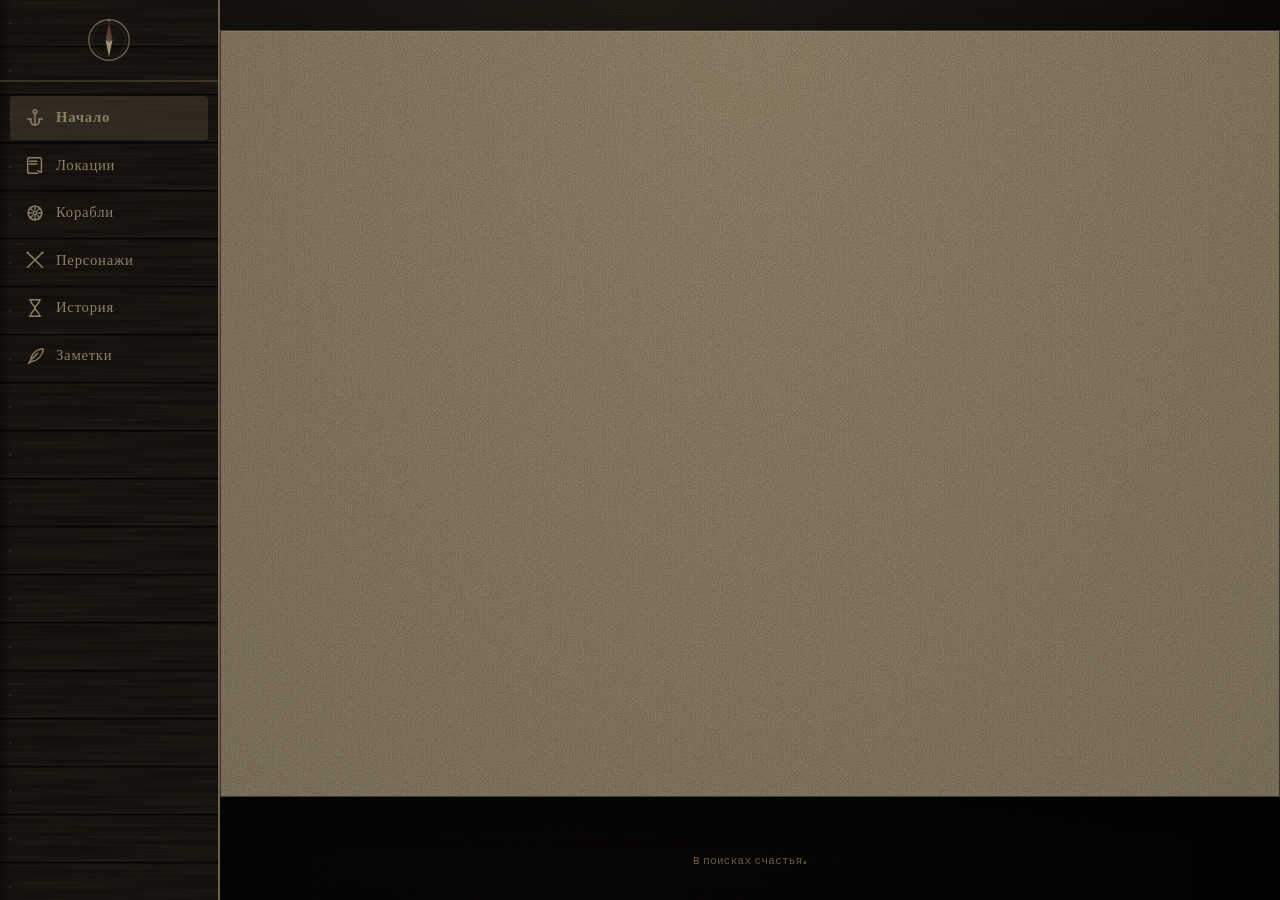
==== index.html @ c25a7b41 "Add files via upload" ====
<!DOCTYPE html>
<html lang="ru">
<head>
<meta charset="UTF-8">
<meta name="viewport" content="width=device-width, initial-scale=1.0">
<title>Кодекс Чёрного Прилива — вики сеттинга</title>
<meta name="description" content="Вики-сайт по пиратскому сеттингу: локации, корабли, персонажи, история мира и заметки.">
<link rel="preconnect" href="https://fonts.googleapis.com">
<link rel="preconnect" href="https://fonts.gstatic.com" crossorigin>
<link href="https://fonts.googleapis.com/css2?family=Pirata+One&family=Cinzel:wght@400;600;700&family=IM+Fell+English:ital@0;1&family=Special+Elite&display=swap" rel="stylesheet">
<link rel="stylesheet" href="style.css">
</head>
<body>

<div class="app-shell">
  <!-- ============ СПИНКА / НАВИГАЦИЯ (корешок судового журнала) ============ -->
  <nav class="spine" id="spine" aria-label="Основная навигация">
    <div class="spine-brand" aria-hidden="true">
      <svg viewBox="0 0 100 100" fill="none">
        <circle cx="50" cy="50" r="46" stroke="#6c624c" stroke-width="3"/>
        <circle cx="50" cy="50" r="38" stroke="#464a43" stroke-width="1" opacity=".7"/>
        <g class="compass-needle">
          <path d="M50 12 L58 50 L50 46 L42 50 Z" fill="#5c4038"/>
          <path d="M50 88 L58 50 L50 54 L42 50 Z" fill="#9c9078"/>
        </g>
        <circle cx="50" cy="50" r="4" fill="#6c624c"/>
        <text x="50" y="10" fill="#9c9078" font-size="9" text-anchor="middle" font-family="Georgia">N</text>
      </svg>
    </div>
    <ul class="spine-tabs" id="spine-tabs">
      <!-- заполняется через engine.js -->
    </ul>
  </nav>

  <div class="main-col">
    <main class="content" id="app" role="main">
      <!-- содержимое подставляется через engine.js -->
    </main>
    <footer class="site-foot">В поисках счастья.</footer>
  </div>
</div>

<!--
  ПОРЯДОК ПОДКЛЮЧЕНИЯ ВАЖЕН:
  сначала файлы с данными (data/*.js) — их можно редактировать свободно,
  затем engine.js — общий код сайта, его трогать не нужно.
-->
<script src="data/site-info.js"></script>
<script src="data/locations.js"></script>
<script src="data/ships.js"></script>
<script src="data/characters.js"></script>
<script src="data/history.js"></script>
<script src="data/notes.js"></script>
<script src="engine.js"></script>
</body>
</html>
---- style.css ----
/* =========================================================
   КОДЕКС ЧЁРНОГО ПРИЛИВА — стили
   Тема: судовой гроссбух / капитанский журнал.
   Этот файл менять не обязательно — он отвечает за внешний вид.
   ========================================================= */

:root{
  --ink:        #16120e;
  --ink-soft:   #362e26;
  --parchment:       #9c9078;
  --parchment-light: #aca07f;
  --parchment-dark:  #7a6f58;
  --leather:      #201a14;
  --leather-dark: #110d09;
  --leather-light:#342a20;
  --gold:      #6c624c;
  --gold-bright:#8b7e62;
  --verdigris:  #464a43;
  --wax-red:   #2a120c;
  --wax-green: #40443a;
  --wax-grey:  #423d34;
  --shadow: rgba(0,0,0,0.65);

  --font-display: 'Pirata One', serif;
  --font-head:    'Cinzel', serif;
  --font-body:    'IM Fell English', Georgia, serif;
  --font-stamp:   'Special Elite', 'Courier New', monospace;

  --spine-w-open: 220px;
}

*,*::before,*::after{ box-sizing: border-box; }
html{ scroll-behavior:smooth; }

body{
  margin:0;
  min-height:100vh;
  background:
    radial-gradient(ellipse at 50% -8%, rgba(0,0,0,0), rgba(0,0,0,.68) 78%),
    url("data:image/svg+xml;utf8,<svg xmlns='http://www.w3.org/2000/svg' width='140' height='140'><filter id='n'><feTurbulence type='fractalNoise' baseFrequency='0.85' numOctaves='2' stitchTiles='stitch'/><feColorMatrix type='saturate' values='0'/></filter><rect width='140' height='140' filter='url(%23n)'/></svg>"),
    repeating-linear-gradient(180deg, rgba(0,0,0,.09) 0px, rgba(0,0,0,.09) 1px, transparent 1px, transparent 3px),
    linear-gradient(160deg, #1c1712 0%, #130f0b 55%, #0b0806 100%);
  background-blend-mode: normal, overlay, normal, normal;
  background-attachment: fixed;
  color: var(--parchment-light);
  font-family: var(--font-body);
  font-size: 17px;
  line-height:1.6;
}

a{ color: var(--wax-red); text-decoration: none; }
a:hover{ text-decoration: underline; }
a:focus-visible, button:focus-visible, input:focus-visible, select:focus-visible{
  outline: 3px solid var(--gold-bright);
  outline-offset: 2px;
}

h1,h2,h3,h4{ font-family: var(--font-head); color: var(--ink); margin: 0 0 .5em; letter-spacing:.02em; }
h1{ font-size: 2.1rem; }
h2{ font-size: 1.5rem; }
h3{ font-size: 1.15rem; color: var(--ink-soft); }
p{ margin:0 0 1em; }

.eyebrow{
  font-family: var(--font-stamp);
  font-size:.72rem;
  letter-spacing:.14em;
  text-transform:uppercase;
  color: var(--wax-red);
  display:block;
  margin-bottom:.35em;
}

button{ font-family: var(--font-body); cursor:pointer; }

/* ---------- layout shell ---------- */
.app-shell{
  display:flex;
  min-height:100vh;
}

/* ---------- spine navigation (ledger spine with tabs) ---------- */
.spine{
  width: var(--spine-w-open);
  flex: 0 0 auto;
  background:
    radial-gradient(circle 1.7px at 10px 23px, rgba(255,255,255,.24), transparent 65%),
    radial-gradient(circle 1.7px at 195px 23px, rgba(0,0,0,.35), transparent 65%),
    url("data:image/svg+xml;utf8,<svg xmlns='http://www.w3.org/2000/svg' width='220' height='110'><filter id='wood'><feTurbulence type='fractalNoise' baseFrequency='0.008 0.35' numOctaves='5' seed='11' stitchTiles='stitch'/><feColorMatrix type='matrix' values='0 0 0 0 0.09  0 0 0 0 0.065  0 0 0 0 0.045  0 0 0 0.85 0'/></filter><rect width='220' height='110' filter='url(%23wood)'/></svg>"),
    linear-gradient(90deg, rgba(0,0,0,.35), transparent 12px),
    repeating-linear-gradient(180deg, var(--leather) 0px, var(--leather) 44px, rgba(255,255,255,.06) 44px, rgba(255,255,255,.06) 45px, var(--leather-dark) 45px, var(--leather-dark) 48px),
    var(--leather);
  background-size: 100% 48px, 100% 48px, 220px 110px, auto, auto, auto;
  background-blend-mode: normal, normal, multiply, normal, normal, normal;
  border-right: 2px solid var(--gold);
  position: sticky;
  top:0;
  height:100vh;
  overflow-y:auto;
  overflow-x:hidden;
  z-index: 40;
}

.spine-brand{
  display:flex;
  align-items:center;
  justify-content:center;
  padding: 18px 6px;
  border-bottom: 2px solid rgba(108,98,76,0.4);
}
.spine-brand svg{ width:44px; height:44px; flex:0 0 auto; }
.spine-brand .compass-needle{ transform-origin:50% 50%; animation: needle-drift 7s ease-in-out infinite; }
@media (prefers-reduced-motion: reduce){ .spine-brand .compass-needle{ animation:none; } }
@keyframes needle-drift{
  0%{ transform: rotate(-8deg); }
  14%{ transform: rotate(6deg); }
  29%{ transform: rotate(-11deg); }
  41%{ transform: rotate(3deg); }
  57%{ transform: rotate(-4deg); }
  68%{ transform: rotate(9deg); }
  83%{ transform: rotate(-6deg); }
  100%{ transform: rotate(-8deg); }
}

.spine-tabs{ list-style:none; margin:14px 10px; padding:0; }
.spine-tab{ position:relative; margin: 4px 0; }
.spine-tab a{
  display:flex;
  align-items:center;
  gap:10px;
  color: var(--parchment-light);
  font-family: var(--font-head);
  font-size:.92rem;
  letter-spacing:.05em;
  padding: 10px 14px;
  white-space:nowrap;
  border-radius: 3px;
  text-decoration:none;
  opacity:.78;
}
.spine-tab a .tab-icon{ display:flex; align-items:center; justify-content:center; width:22px; height:22px; flex:0 0 auto; }
.spine-tab a .tab-icon svg{ width:100%; height:100%; display:block; }
.spine-tab a .tab-label{ opacity:1; }
.spine-tab a:hover{ opacity:1; background: rgba(108,98,76,0.16); text-decoration:none; }
.spine-tab.active a{
  opacity:1;
  background: rgba(108,98,76,0.3);
  color: var(--gold-bright);
  font-weight:600;
}

.spine-foot{
  margin-top:auto;
  padding: 14px 0 20px 18px;
  font-family: var(--font-stamp);
  font-size:.65rem;
  color: rgba(234,217,179,0.55);
  white-space:nowrap;
}

.spine-toggle{
  display:none;
}

/* ---------- main content ---------- */
.main-col{
  flex:1 1 auto;
  min-width:0;
  display:flex;
  flex-direction:column;
}

.topbar{
  display:none;
}

.content{
  flex:1 1 auto;
  max-width: 1080px;
  width:100%;
  margin: 30px auto 50px;
  padding: 46px 46px 70px;
  background:
    radial-gradient(ellipse at 50% 0%, rgba(0,0,0,0), rgba(0,0,0,.10) 96%),
    url("data:image/svg+xml;utf8,<svg xmlns='http://www.w3.org/2000/svg' width='180' height='180'><filter id='p'><feTurbulence type='fractalNoise' baseFrequency='0.9' numOctaves='3' stitchTiles='stitch'/><feColorMatrix type='matrix' values='0 0 0 0 0.16  0 0 0 0 0.11  0 0 0 0 0.06  0 0 0 0.5 0'/></filter><rect width='180' height='180' filter='url(%23p)'/></svg>"),
    repeating-linear-gradient(90deg, rgba(0,0,0,.025) 0px, rgba(0,0,0,.025) 1px, transparent 1px, transparent 3px),
    var(--parchment);
  background-blend-mode: normal, multiply, normal, normal;
  color: var(--ink);
  border: 1px solid rgba(0,0,0,.5);
  box-shadow: 0 1px 0 rgba(255,255,255,.08) inset, 0 24px 60px rgba(0,0,0,.55);
  position:relative;
}

.view{ animation: view-in .28s ease both; }
@keyframes view-in{ from{ opacity:0; transform:translateY(8px);} to{opacity:1; transform:none;} }
@media (prefers-reduced-motion: reduce){ .view{ animation:none; } }

/* ---------- hero / log entry ---------- */
.log-hero{
  background:
    url("data:image/svg+xml;utf8,<svg xmlns='http://www.w3.org/2000/svg' width='180' height='180'><filter id='p2'><feTurbulence type='fractalNoise' baseFrequency='0.9' numOctaves='3' stitchTiles='stitch'/><feColorMatrix type='matrix' values='0 0 0 0 0.16  0 0 0 0 0.11  0 0 0 0 0.06  0 0 0 0.45 0'/></filter><rect width='180' height='180' filter='url(%23p2)'/></svg>"),
    var(--parchment-light);
  background-blend-mode: multiply, normal;
  border:1px solid var(--parchment-dark);
  box-shadow: 0 1px 0 rgba(255,255,255,.15) inset, 0 14px 30px var(--shadow);
  padding: 34px 38px;
  margin-bottom: 34px;
  position:relative;
}
.log-hero::after{
  content:'';
  position:absolute; top:0; right:0;
  width:0; height:0;
  border-style:solid;
  border-width: 0 34px 34px 0;
  border-color: transparent var(--parchment-dark) transparent transparent;
  opacity:.85;
}
.log-hero h1{
  font-family: var(--font-display);
  text-transform:uppercase;
  letter-spacing:.06em;
  font-size:2.25rem;
  border-bottom: 3px double var(--gold);
  padding-bottom:.32em;
  display:inline-block;
}
.log-hero .eyebrow{ margin-bottom:.5em; }
.log-hero .lede{ font-style:italic; font-size:1.12rem; max-width:62ch; color: var(--ink-soft); }

.btn{
  font-family: var(--font-head);
  font-size:.82rem;
  letter-spacing:.06em;
  text-transform:uppercase;
  padding:11px 20px;
  border:1px solid var(--ink);
  background: var(--gold);
  color: var(--leather-dark);
  box-shadow: 0 4px 10px rgba(0,0,0,.35);
  transition: filter .15s ease, box-shadow .15s ease, transform .1s ease;
}
.btn:hover{ filter:brightness(1.12); box-shadow: 0 6px 14px rgba(0,0,0,.45); text-decoration:none; }
.btn:active{ transform: translateY(1px); }
.btn-ghost{ background: transparent; color: var(--ink); border-color: var(--ink-soft); }

/* registry / stats table on home */
.registry{
  display:grid;
  grid-template-columns: repeat(auto-fit, minmax(150px,1fr));
  gap:1px;
  background: var(--ink);
  border:1px solid var(--ink);
  margin-bottom: 36px;
}
.registry .cell{
  background: var(--parchment-light);
  padding: 16px 14px;
  text-align:center;
}
.registry .cell .n{ font-family: var(--font-display); font-size:2rem; color: var(--wax-red); display:block; line-height:1; }
.registry .cell .l{ font-family: var(--font-stamp); font-size:.68rem; letter-spacing:.08em; text-transform:uppercase; color: var(--ink-soft); }

.section-intro{ max-width:70ch; color: var(--ink-soft); }

/* ---------- home: section directory tiles ---------- */
.section-tiles{
  display:grid;
  grid-template-columns: repeat(auto-fill, minmax(200px, 1fr));
  gap: 18px;
  margin: 18px 0 8px;
}
.section-tile{
  display:flex;
  flex-direction:column;
  gap:10px;
  background: var(--parchment-light);
  border:1px solid var(--parchment-dark);
  box-shadow: 0 1px 0 rgba(255,255,255,.15) inset, 0 8px 18px var(--shadow);
  padding: 20px 20px 18px;
  text-decoration:none;
  color: var(--ink);
  transition: transform .15s ease, box-shadow .15s ease;
}
.section-tile:hover{ transform: translateY(-3px); box-shadow: 0 1px 0 rgba(255,255,255,.15) inset, 0 14px 26px var(--shadow); text-decoration:none; }
.section-tile .tile-icon{ width:30px; height:30px; color: var(--wax-red); }
.section-tile .tile-icon svg{ width:100%; height:100%; display:block; }
.section-tile h3{ margin:0; }
.section-tile p{ margin:0; font-size:.88rem; color: var(--ink-soft); }

/* ---------- card grids ---------- */
.grid{
  display:grid;
  grid-template-columns: repeat(auto-fill, minmax(230px, 1fr));
  gap: 22px;
  margin-top: 22px;
}

.card{
  background: var(--parchment-light);
  border:1px solid var(--parchment-dark);
  box-shadow: 0 1px 0 rgba(255,255,255,.15) inset, 0 8px 18px var(--shadow);
  padding: 18px 18px 16px;
  display:flex;
  flex-direction:column;
  gap:8px;
  position:relative;
  text-decoration:none;
  color: var(--ink);
  transition: transform .15s ease, box-shadow .15s ease;
}
.card:hover{ transform: translateY(-3px); box-shadow: 0 1px 0 rgba(255,255,255,.15) inset, 0 14px 26px var(--shadow); text-decoration:none; }
.grid .card:nth-child(3n+1){ transform: rotate(-.6deg); }
.grid .card:nth-child(3n+2){ transform: rotate(.5deg); }
.grid .card:nth-child(3n){ transform: rotate(-.3deg); }
.grid .card:hover{ transform: translateY(-3px) rotate(0deg); }
.card::after{
  content:'';
  position:absolute; top:0; right:0;
  width:0; height:0;
  border-style:solid;
  border-width: 0 20px 20px 0;
  border-color: transparent var(--parchment-dark) transparent transparent;
  opacity:.85;
}
.card img.thumb{
  width:100%; aspect-ratio: 4/3; object-fit:cover;
  border:1px solid var(--parchment-dark);
  filter: sepia(.25) contrast(1.05) brightness(.96);
}
.card h3{ margin:0; font-size:1.05rem; }
.card .card-type{ font-family: var(--font-stamp); font-size:.68rem; letter-spacing:.06em; text-transform:uppercase; color: var(--wax-red); }
.card .card-desc{ font-size:.92rem; color: var(--ink-soft); margin:0; flex:1; }
.card .card-tags{ display:flex; flex-wrap:wrap; gap:6px; margin-top:4px; }

.chip{
  font-family: var(--font-stamp);
  font-size:.65rem;
  letter-spacing:.04em;
  padding: 3px 8px;
  border:1px solid var(--ink-soft);
  color: var(--ink-soft);
  background: rgba(214,189,139,0.4);
  white-space:nowrap;
}

/* wax seal status badge */
.seal{
  display:inline-flex; align-items:center; gap:6px;
  font-family: var(--font-stamp); font-size:.7rem; letter-spacing:.04em;
}
.seal .dot{
  width:12px; height:12px; border-radius:50%;
  box-shadow: inset 0 0 0 1px rgba(0,0,0,.25), 0 1px 2px var(--shadow);
}
.seal[data-status="alive"] .dot{ background: radial-gradient(circle at 35% 30%, #5c6455, var(--wax-green)); }
.seal[data-status="dead"] .dot{ background: radial-gradient(circle at 35% 30%, #6e4c43, var(--wax-red)); }
.seal[data-status="unknown"] .dot{ background: radial-gradient(circle at 35% 30%, #6a6355, var(--wax-grey)); }

/* ---------- character filters ---------- */
.char-filters{
  display:flex; flex-wrap:wrap; gap:10px;
  background: var(--parchment-dark);
  border:1px solid var(--ink-soft);
  padding: 14px;
  margin-top:18px;
}
.char-filters input[type="search"]{
  flex: 1 1 220px;
  font-family: var(--font-body);
  font-size:.95rem;
  padding:8px 10px;
  border:1px solid var(--ink-soft);
  background: var(--parchment-light);
  color: var(--ink);
}
.char-filters select{
  font-family: var(--font-stamp);
  font-size:.75rem;
  padding:7px 8px;
  border:1px solid var(--ink-soft);
  background: var(--parchment-light);
  color: var(--ink);
}
.char-filters .btn-ghost{ padding:7px 14px; font-size:.75rem; }
.filter-count{ font-family:var(--font-stamp); font-size:.75rem; color:var(--ink-soft); margin: 14px 0 0; }

.empty{
  font-family: var(--font-stamp);
  color: var(--ink-soft);
  border: 1px dashed var(--ink-soft);
  padding: 22px;
  text-align:center;
  margin-top:18px;
}

/* ---------- detail pages ---------- */
.back-link{ display:inline-block; margin-bottom:18px; font-family: var(--font-stamp); font-size:.8rem; }

.detail-head{
  display:grid;
  grid-template-columns: 220px 1fr;
  gap: 26px;
  margin-bottom: 26px;
}
.detail-head img.portrait{
  width:100%; aspect-ratio: 3/4; object-fit:cover;
  border:3px solid var(--parchment-light);
  outline: 1px solid var(--ink-soft);
  box-shadow: 0 1px 0 rgba(255,255,255,.15) inset, 0 16px 30px var(--shadow);
  filter: sepia(.18) contrast(1.04) brightness(.97);
}
.detail-facts{ display:flex; flex-direction:column; gap:10px; align-self:start; }
.detail-facts .facts-table{ width:100%; border-collapse:collapse; font-size:.92rem; }
.detail-facts .facts-table td{ padding:5px 0; border-bottom:1px dotted var(--parchment-dark); vertical-align:top; }
.detail-facts .facts-table td.k{ font-family: var(--font-stamp); font-size:.68rem; text-transform:uppercase; letter-spacing:.06em; color:var(--ink-soft); width:38%; }

.prose{ max-width: 72ch; }
.prose p{ margin:0 0 1em; }

.gallery{
  display:grid;
  grid-template-columns: repeat(auto-fill, minmax(150px,1fr));
  gap:14px;
  margin: 16px 0 8px;
}
.gallery figure{ margin:0; }
.gallery img{
  width:100%; aspect-ratio:1; object-fit:cover;
  border:1px solid var(--parchment-dark);
  box-shadow: 0 6px 14px rgba(0,0,0,.3);
  filter: sepia(.2) contrast(1.03) brightness(.97);
}
.gallery figcaption{
  font-family: var(--font-stamp); font-size:.65rem; color:var(--ink-soft);
  margin-top:4px; text-align:center;
}

.roster{ display:flex; flex-wrap:wrap; gap:12px; margin-top:14px; }
.roster-item{
  display:flex; align-items:center; gap:10px;
  background: var(--parchment-light);
  border:1px solid var(--parchment-dark);
  padding:8px 12px 8px 8px;
  text-decoration:none; color:var(--ink);
  box-shadow: 0 4px 10px rgba(0,0,0,.25);
}
.roster-item:hover{ text-decoration:none; background: var(--parchment); }
.roster-item img{ width:40px; height:40px; object-fit:cover; border:1px solid var(--parchment-dark); flex:0 0 auto; }
.roster-item .ri-name{ font-family: var(--font-head); font-size:.9rem; display:block; }
.roster-item .ri-role{ font-family: var(--font-stamp); font-size:.62rem; color:var(--ink-soft); }

/* ---------- timeline (history) ---------- */
.timeline{ position:relative; margin-top: 26px; padding-left: 26px; border-left: 3px double var(--gold); }
.timeline-entry{ position:relative; margin-bottom: 30px; }
.timeline-entry::before{
  content:''; position:absolute; left:-33px; top:4px;
  width:14px; height:14px; border-radius:50%;
  background: radial-gradient(circle at 35% 30%, #5e533c, #262012 70%, #735e34);
}
.timeline-entry .t-date{ font-family: var(--font-stamp); font-size:.72rem; letter-spacing:.06em; text-transform:uppercase; color:var(--wax-red); display:block; margin-bottom:4px; }
.timeline-entry h3{ margin-bottom:.3em; }

/* ---------- notes ---------- */
.note-filters{ display:flex; flex-wrap:wrap; gap:8px; margin: 16px 0 6px; }
.note-filters .chip-btn{
  font-family: var(--font-stamp); font-size:.68rem; letter-spacing:.04em;
  padding:5px 10px; border:1px solid var(--ink-soft); background:transparent; color:var(--ink-soft);
}
.note-filters .chip-btn.active{ background: var(--gold); color: var(--leather-dark); border-color: var(--ink); }
.note-card{
  background: var(--parchment-light);
  border:1px solid var(--parchment-dark);
  box-shadow: 0 6px 16px rgba(0,0,0,.25);
  padding: 16px 18px;
  margin-bottom: 16px;
}
.note-card h3{ margin-bottom:.25em; }
.note-card .card-tags{ margin-top:10px; }

footer.site-foot{
  text-align:center;
  font-family: var(--font-stamp);
  font-size:.68rem;
  letter-spacing:.03em;
  color: rgba(201,177,131,0.55);
  padding: 6px 20px 30px;
}

/* ---------- responsive ---------- */
@media (max-width: 780px){
  .app-shell{ flex-direction:column; }
  .spine{
    position:sticky; top:0; height:auto; width:100%;
    display:flex; align-items:center; gap:10px;
    padding: 0 12px;
    overflow-x:auto; overflow-y:hidden;
    border-right:none; border-bottom: 2px solid var(--gold);
  }
  .spine-brand{ padding:10px 4px; border-bottom:none; flex:0 0 auto; }
  .spine-brand svg{ width:34px; height:34px; }
  .spine-tabs{ display:flex; margin:0; gap:2px; flex:1 1 auto; overflow-x:auto; }
  .spine-tab{ margin:0; }
  .spine-tab a{ padding:12px 10px; }
  .spine-tab.active a{ background: rgba(108,98,76,0.3); }
  .spine-foot{ display:none; }
  .content{ padding: 26px 18px 60px; }
  .detail-head{ grid-template-columns: 1fr; }
  .detail-head img.portrait{ max-width: 220px; }
}
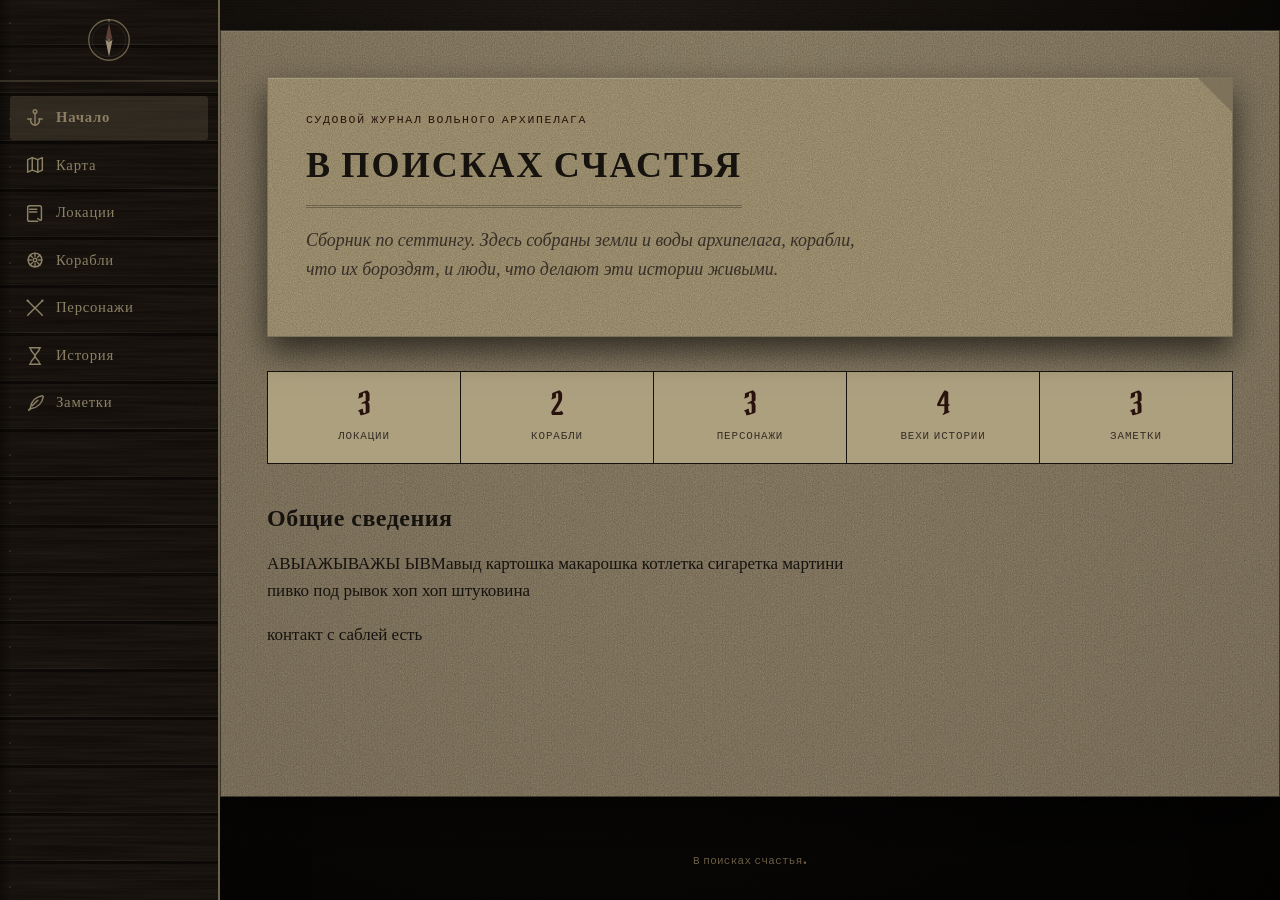
==== commit 95421064: "Update index.html" ====
--- a/index.html
+++ b/index.html
@@ -3,8 +3,8 @@
 <head>
 <meta charset="UTF-8">
 <meta name="viewport" content="width=device-width, initial-scale=1.0">
-<title>Кодекс Чёрного Прилива — вики сеттинга</title>
-<meta name="description" content="Вики-сайт по пиратскому сеттингу: локации, корабли, персонажи, история мира и заметки.">
+<title>В поисках счастья</title>
+<meta name="description" content="Сайт-сеттинг.">
 <link rel="preconnect" href="https://fonts.googleapis.com">
 <link rel="preconnect" href="https://fonts.gstatic.com" crossorigin>
 <link href="https://fonts.googleapis.com/css2?family=Pirata+One&family=Cinzel:wght@400;600;700&family=IM+Fell+English:ital@0;1&family=Special+Elite&display=swap" rel="stylesheet">
--- a/style.css
+++ b/style.css
@@ -264,31 +264,6 @@
 
 .section-intro{ max-width:70ch; color: var(--ink-soft); }
 
-/* ---------- home: section directory tiles ---------- */
-.section-tiles{
-  display:grid;
-  grid-template-columns: repeat(auto-fill, minmax(200px, 1fr));
-  gap: 18px;
-  margin: 18px 0 8px;
-}
-.section-tile{
-  display:flex;
-  flex-direction:column;
-  gap:10px;
-  background: var(--parchment-light);
-  border:1px solid var(--parchment-dark);
-  box-shadow: 0 1px 0 rgba(255,255,255,.15) inset, 0 8px 18px var(--shadow);
-  padding: 20px 20px 18px;
-  text-decoration:none;
-  color: var(--ink);
-  transition: transform .15s ease, box-shadow .15s ease;
-}
-.section-tile:hover{ transform: translateY(-3px); box-shadow: 0 1px 0 rgba(255,255,255,.15) inset, 0 14px 26px var(--shadow); text-decoration:none; }
-.section-tile .tile-icon{ width:30px; height:30px; color: var(--wax-red); }
-.section-tile .tile-icon svg{ width:100%; height:100%; display:block; }
-.section-tile h3{ margin:0; }
-.section-tile p{ margin:0; font-size:.88rem; color: var(--ink-soft); }
-
 /* ---------- card grids ---------- */
 .grid{
   display:grid;
@@ -509,3 +484,131 @@
   .detail-head{ grid-template-columns: 1fr; }
   .detail-head img.portrait{ max-width: 220px; }
 }
+
+/* ---------- map search ---------- */
+.map-search{
+  display:flex;
+  margin-top:18px;
+}
+.map-search input[type="search"]{
+  flex: 1 1 320px;
+  max-width: 420px;
+  font-family: var(--font-body);
+  font-size:.95rem;
+  padding:9px 12px;
+  border:1px solid var(--ink-soft);
+  background: var(--parchment-light);
+  color: var(--ink);
+}
+.map-search input[type="search"]::placeholder{ color: var(--ink-soft); opacity:.65; }
+
+/* крестик очистки поля поиска — перекрашиваем в красный */
+.map-search input[type="search"]::-webkit-search-cancel-button{
+  -webkit-appearance: none;
+  appearance: none;
+  height: 15px;
+  width: 15px;
+  cursor: pointer;
+  background: var(--wax-red);
+  -webkit-mask: url("data:image/svg+xml;utf8,<svg xmlns='http://www.w3.org/2000/svg' viewBox='0 0 24 24' fill='none' stroke='black' stroke-width='2.5' stroke-linecap='round'><path d='M5 5l14 14M19 5L5 19'/></svg>") no-repeat center / contain;
+  mask: url("data:image/svg+xml;utf8,<svg xmlns='http://www.w3.org/2000/svg' viewBox='0 0 24 24' fill='none' stroke='black' stroke-width='2.5' stroke-linecap='round'><path d='M5 5l14 14M19 5L5 19'/></svg>") no-repeat center / contain;
+}
+/* Firefox: у крестика нет отдельного псевдоэлемента, но цвет текста/иконок в поле берём общий */
+
+/* ---------- interactive map ---------- */
+.map-wrap{
+  position:relative;
+  width:100%;
+  margin-top:14px;
+  border:1px solid var(--parchment-dark);
+  box-shadow: 0 1px 0 rgba(255,255,255,.15) inset, 0 14px 30px var(--shadow);
+  background:
+    url("data:image/svg+xml;utf8,<svg xmlns='http://www.w3.org/2000/svg' width='180' height='180'><filter id='mp'><feTurbulence type='fractalNoise' baseFrequency='0.9' numOctaves='3' stitchTiles='stitch'/><feColorMatrix type='matrix' values='0 0 0 0 0.16  0 0 0 0 0.11  0 0 0 0 0.06  0 0 0 0.45 0'/></filter><rect width='180' height='180' filter='url(%23mp)'/></svg>"),
+    var(--parchment-light);
+  overflow: visible;
+}
+.map-image{
+  display:block;
+  width:100%;
+  height:auto;
+  filter: sepia(.12) contrast(1.03) brightness(.97);
+  pointer-events:none;
+  user-select:none;
+}
+.map-placeholder{
+  aspect-ratio: 16/10;
+  display:flex; align-items:center; justify-content:center;
+  font-family: var(--font-stamp); font-size:.85rem; color: var(--ink-soft);
+  text-align:center; padding:24px;
+}
+.map-pins{ position:absolute; inset:0; }
+.map-pin{ position:absolute; transform: translate(-50%,-100%); }
+.map-pin-dot{
+  width:18px; height:18px;
+  border-radius: 50% 50% 50% 0;
+  transform: rotate(-45deg);
+  background: radial-gradient(circle at 35% 30%, #8a3327, var(--wax-red));
+  border: 1.5px solid rgba(0,0,0,.55);
+  box-shadow: 0 3px 7px rgba(0,0,0,.55);
+  padding:0;
+  display:block;
+  transition: filter .15s ease, transform .15s ease;
+}
+.map-pin-dot:hover, .map-pin.open .map-pin-dot{ filter:brightness(1.3); transform: rotate(-45deg) scale(1.15); }
+.map-pin-label{
+  position:absolute; top:1px; left:50%; transform:translateX(-50%);
+  font-family: var(--font-stamp); font-size:.62rem; color: var(--parchment-light);
+  text-shadow: 0 1px 2px rgba(0,0,0,.95), 0 0 6px rgba(0,0,0,.6);
+  white-space:nowrap;
+  pointer-events:none;
+}
+
+/* --- search state --- */
+.map-pin.dimmed{ opacity:.22; }
+.map-pin.dimmed .map-pin-label{ opacity:0; }
+.map-pin.highlight .map-pin-dot{ filter:brightness(1.35); transform: rotate(-45deg) scale(1.25); }
+
+/* --- popup card: horizontal layout, always opens above the pin --- */
+.map-pin-card{
+  display:none;
+  position:absolute;
+  bottom: 28px; left:50%;
+  transform: translateX(-50%);
+  width:300px;
+  background: var(--parchment-light);
+  border:1px solid var(--parchment-dark);
+  box-shadow: 0 12px 26px rgba(0,0,0,.6);
+  padding:12px 14px;
+  z-index:30;
+  text-align:left;
+  flex-direction:row;
+  align-items:flex-start;
+  gap:12px;
+}
+.map-pin-card img.thumb{
+  width:88px; height:88px; flex:0 0 auto;
+  object-fit:cover;
+  border:1px solid var(--parchment-dark);
+  margin:0;
+  filter: sepia(.25) contrast(1.05) brightness(.96);
+}
+.map-pin-card-body{
+  display:flex;
+  flex-direction:column;
+  gap:3px;
+  min-width:0;
+}
+.map-pin-card-body .card-type{ font-family: var(--font-stamp); font-size:.62rem; letter-spacing:.06em; text-transform:uppercase; color: var(--wax-red); }
+.map-pin-card-body h3{ margin:0; font-size:.96rem; line-height:1.2; }
+.map-pin-card-body .card-desc{ font-size:.8rem; line-height:1.35; margin:0; color: var(--ink-soft); }
+.map-pin-card-body .btn{ display:inline-block; margin-top:2px; align-self:flex-start; }
+.map-pin:hover .map-pin-card,
+.map-pin.open .map-pin-card{ display:flex; }
+
+/* keep an open/hovered pin above its neighbours */
+.map-pin:hover, .map-pin.open{ z-index:25; }
+
+@media (max-width: 780px){
+  .map-pin-card{ width:250px; padding:10px 12px; }
+  .map-pin-card img.thumb{ width:72px; height:72px; }
+}
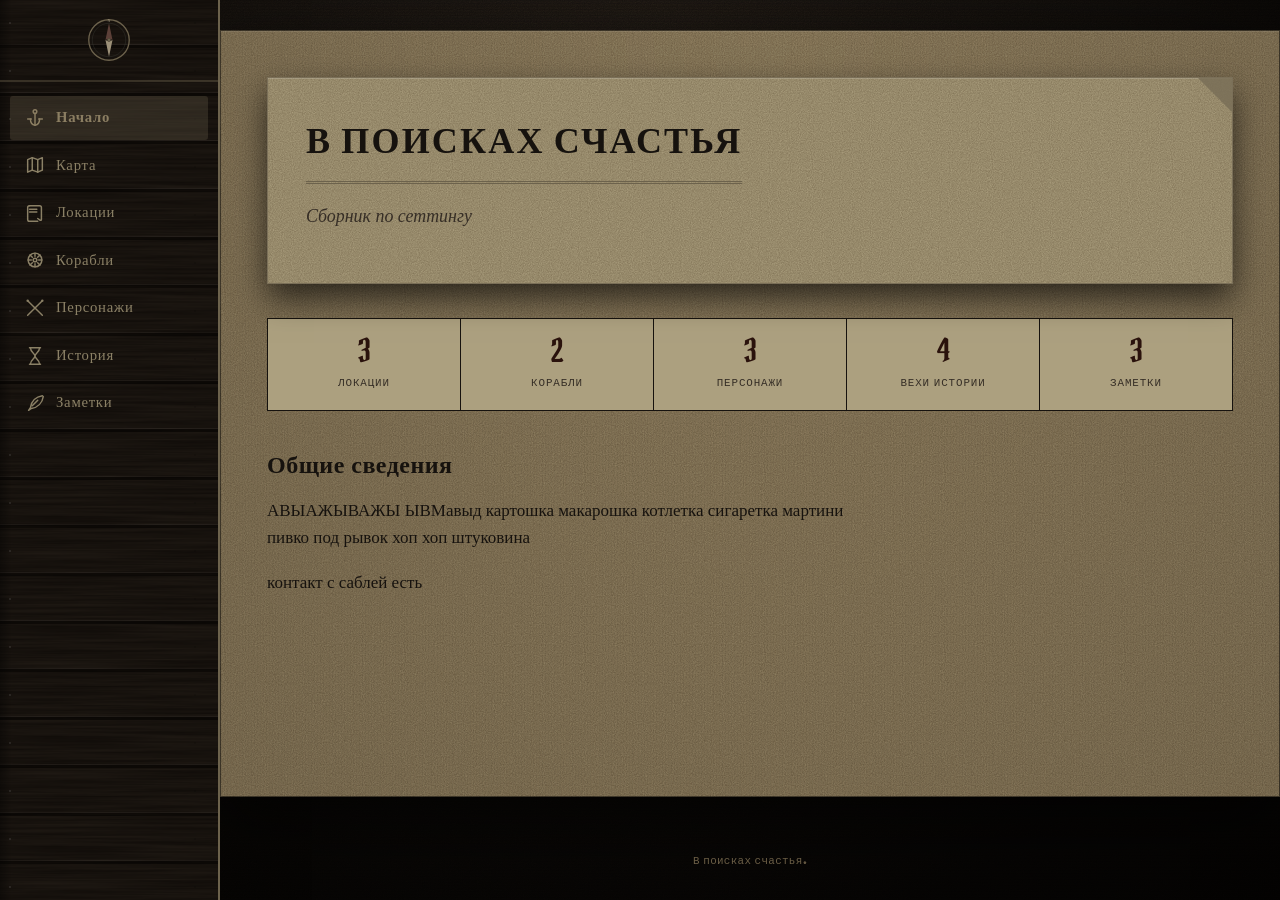
==== commit 63cd2055: "Add files via upload" ====
--- a/index.html
+++ b/index.html
@@ -53,4 +53,4 @@
 <script src="data/notes.js"></script>
 <script src="engine.js"></script>
 </body>
-</html>
+</html>
--- a/style.css
+++ b/style.css
@@ -7,7 +7,7 @@
 :root{
   --ink:        #16120e;
   --ink-soft:   #362e26;
-  --parchment:       #9c9078;
+  --parchment:       #988868;
   --parchment-light: #aca07f;
   --parchment-dark:  #7a6f58;
   --leather:      #201a14;
@@ -238,12 +238,13 @@
   border:1px solid var(--ink);
   background: var(--gold);
   color: var(--leather-dark);
-  box-shadow: 0 4px 10px rgba(0,0,0,.35);
-  transition: filter .15s ease, box-shadow .15s ease, transform .1s ease;
-}
-.btn:hover{ filter:brightness(1.12); box-shadow: 0 6px 14px rgba(0,0,0,.45); text-decoration:none; }
-.btn:active{ transform: translateY(1px); }
+  box-shadow: none;
+  transition: filter .15s ease, box-shadow .15s ease, background .15s ease;
+}
+.btn:hover{ filter:brightness(1.12); box-shadow: 0 0 0 3px rgba(139,126,98,.4); text-decoration:none; }
+.btn:active{ filter:brightness(1.2); }
 .btn-ghost{ background: transparent; color: var(--ink); border-color: var(--ink-soft); }
+.btn-ghost:hover{ box-shadow: 0 0 0 3px rgba(54,46,38,.18); }
 
 /* registry / stats table on home */
 .registry{
@@ -320,19 +321,6 @@
   white-space:nowrap;
 }
 
-/* wax seal status badge */
-.seal{
-  display:inline-flex; align-items:center; gap:6px;
-  font-family: var(--font-stamp); font-size:.7rem; letter-spacing:.04em;
-}
-.seal .dot{
-  width:12px; height:12px; border-radius:50%;
-  box-shadow: inset 0 0 0 1px rgba(0,0,0,.25), 0 1px 2px var(--shadow);
-}
-.seal[data-status="alive"] .dot{ background: radial-gradient(circle at 35% 30%, #5c6455, var(--wax-green)); }
-.seal[data-status="dead"] .dot{ background: radial-gradient(circle at 35% 30%, #6e4c43, var(--wax-red)); }
-.seal[data-status="unknown"] .dot{ background: radial-gradient(circle at 35% 30%, #6a6355, var(--wax-grey)); }
-
 /* ---------- character filters ---------- */
 .char-filters{
   display:flex; flex-wrap:wrap; gap:10px;
@@ -341,15 +329,7 @@
   padding: 14px;
   margin-top:18px;
 }
-.char-filters input[type="search"]{
-  flex: 1 1 220px;
-  font-family: var(--font-body);
-  font-size:.95rem;
-  padding:8px 10px;
-  border:1px solid var(--ink-soft);
-  background: var(--parchment-light);
-  color: var(--ink);
-}
+.char-filters input[type="search"]{ flex: 1 1 220px; }
 .char-filters select{
   font-family: var(--font-stamp);
   font-size:.75rem;
@@ -360,6 +340,32 @@
 }
 .char-filters .btn-ghost{ padding:7px 14px; font-size:.75rem; }
 .filter-count{ font-family:var(--font-stamp); font-size:.75rem; color:var(--ink-soft); margin: 14px 0 0; }
+
+/* ---------- поисковые поля: общий стиль (карта + персонажи) ---------- */
+.char-filters input[type="search"],
+.map-search input[type="search"]{
+  font-family: var(--font-body);
+  font-size:.95rem;
+  padding:9px 12px;
+  border:1px solid var(--ink-soft);
+  background: var(--parchment-light);
+  color: var(--ink);
+}
+.char-filters input[type="search"]::placeholder,
+.map-search input[type="search"]::placeholder{ color: var(--ink-soft); opacity:.65; }
+
+/* крестик очистки поля поиска — перекрашиваем в красный, единый для обоих полей */
+.char-filters input[type="search"]::-webkit-search-cancel-button,
+.map-search input[type="search"]::-webkit-search-cancel-button{
+  -webkit-appearance: none;
+  appearance: none;
+  height: 15px;
+  width: 15px;
+  cursor: pointer;
+  background: var(--wax-red);
+  -webkit-mask: url("data:image/svg+xml;utf8,<svg xmlns='http://www.w3.org/2000/svg' viewBox='0 0 24 24' fill='none' stroke='black' stroke-width='2.5' stroke-linecap='round'><path d='M5 5l14 14M19 5L5 19'/></svg>") no-repeat center / contain;
+  mask: url("data:image/svg+xml;utf8,<svg xmlns='http://www.w3.org/2000/svg' viewBox='0 0 24 24' fill='none' stroke='black' stroke-width='2.5' stroke-linecap='round'><path d='M5 5l14 14M19 5L5 19'/></svg>") no-repeat center / contain;
+}
 
 .empty{
   font-family: var(--font-stamp);
@@ -493,25 +499,6 @@
 .map-search input[type="search"]{
   flex: 1 1 320px;
   max-width: 420px;
-  font-family: var(--font-body);
-  font-size:.95rem;
-  padding:9px 12px;
-  border:1px solid var(--ink-soft);
-  background: var(--parchment-light);
-  color: var(--ink);
-}
-.map-search input[type="search"]::placeholder{ color: var(--ink-soft); opacity:.65; }
-
-/* крестик очистки поля поиска — перекрашиваем в красный */
-.map-search input[type="search"]::-webkit-search-cancel-button{
-  -webkit-appearance: none;
-  appearance: none;
-  height: 15px;
-  width: 15px;
-  cursor: pointer;
-  background: var(--wax-red);
-  -webkit-mask: url("data:image/svg+xml;utf8,<svg xmlns='http://www.w3.org/2000/svg' viewBox='0 0 24 24' fill='none' stroke='black' stroke-width='2.5' stroke-linecap='round'><path d='M5 5l14 14M19 5L5 19'/></svg>") no-repeat center / contain;
-  mask: url("data:image/svg+xml;utf8,<svg xmlns='http://www.w3.org/2000/svg' viewBox='0 0 24 24' fill='none' stroke='black' stroke-width='2.5' stroke-linecap='round'><path d='M5 5l14 14M19 5L5 19'/></svg>") no-repeat center / contain;
 }
 /* Firefox: у крестика нет отдельного псевдоэлемента, но цвет текста/иконок в поле берём общий */
 
@@ -556,9 +543,9 @@
 }
 .map-pin-dot:hover, .map-pin.open .map-pin-dot{ filter:brightness(1.3); transform: rotate(-45deg) scale(1.15); }
 .map-pin-label{
-  position:absolute; top:1px; left:50%; transform:translateX(-50%);
-  font-family: var(--font-stamp); font-size:.62rem; color: var(--parchment-light);
-  text-shadow: 0 1px 2px rgba(0,0,0,.95), 0 0 6px rgba(0,0,0,.6);
+  position:absolute; top:-9px; left:50%; transform:translateX(-50%);
+  font-family: var(--font-stamp); font-size:.62rem; color: var(--ink);
+  text-shadow: 0 1px 0 rgba(255,255,255,.75), 0 0 5px rgba(255,255,255,.85), 0 0 5px rgba(255,255,255,.85);
   white-space:nowrap;
   pointer-events:none;
 }
@@ -602,13 +589,12 @@
 .map-pin-card-body h3{ margin:0; font-size:.96rem; line-height:1.2; }
 .map-pin-card-body .card-desc{ font-size:.8rem; line-height:1.35; margin:0; color: var(--ink-soft); }
 .map-pin-card-body .btn{ display:inline-block; margin-top:2px; align-self:flex-start; }
-.map-pin:hover .map-pin-card,
 .map-pin.open .map-pin-card{ display:flex; }
 
-/* keep an open/hovered pin above its neighbours */
-.map-pin:hover, .map-pin.open{ z-index:25; }
+/* keep an open pin above its neighbours */
+.map-pin.open{ z-index:25; }
 
 @media (max-width: 780px){
   .map-pin-card{ width:250px; padding:10px 12px; }
   .map-pin-card img.thumb{ width:72px; height:72px; }
-}
+}
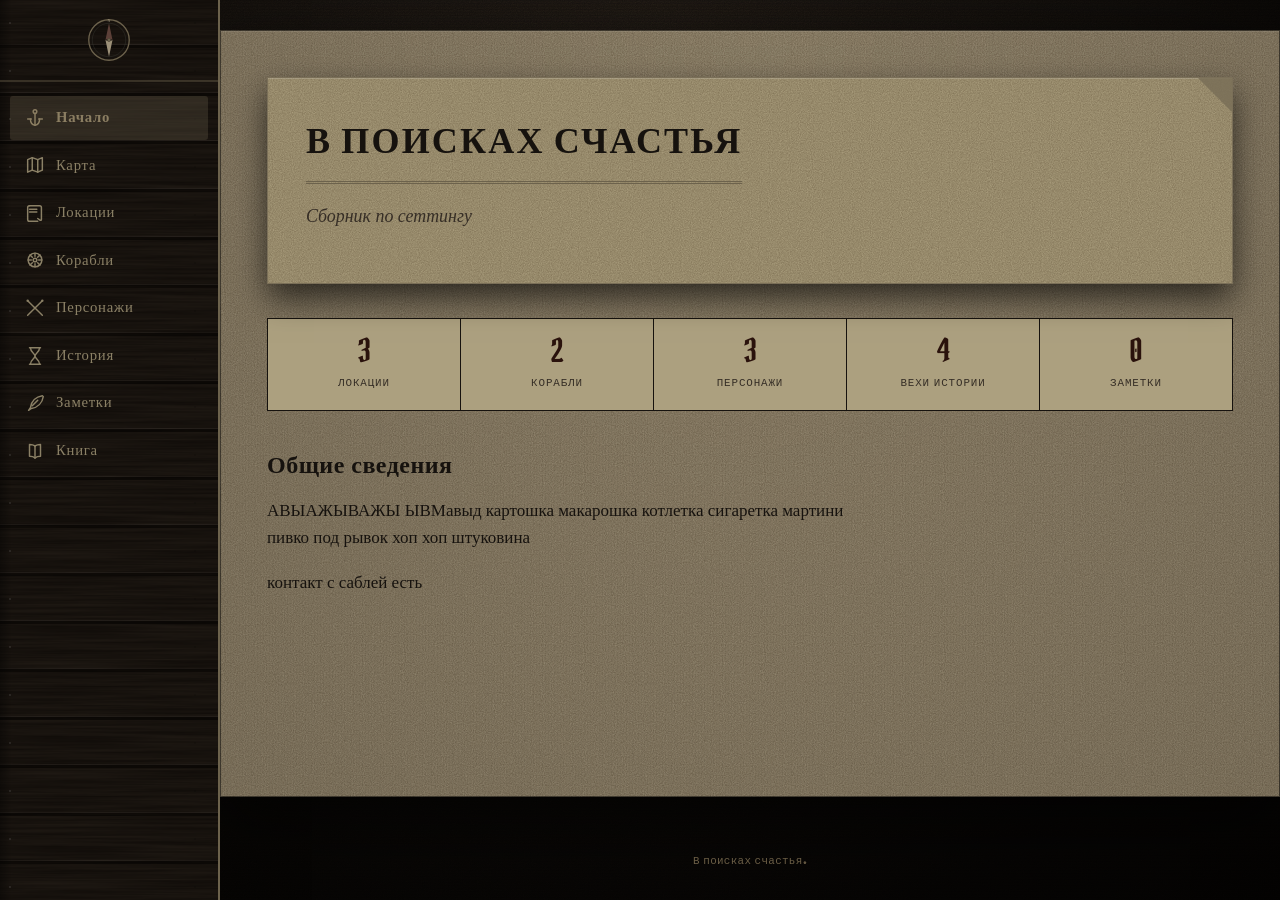
==== commit 294095f1: "Add files via upload" ====
--- a/index.html
+++ b/index.html
@@ -51,6 +51,7 @@
 <script src="data/characters.js"></script>
 <script src="data/history.js"></script>
 <script src="data/notes.js"></script>
+<script src="data/book.js"></script>
 <script src="engine.js"></script>
 </body>
 </html>
--- a/style.css
+++ b/style.css
@@ -7,7 +7,7 @@
 :root{
   --ink:        #16120e;
   --ink-soft:   #362e26;
-  --parchment:       #988868;
+  --parchment:       #9c9078;
   --parchment-light: #aca07f;
   --parchment-dark:  #7a6f58;
   --leather:      #201a14;
@@ -399,6 +399,16 @@
 
 .prose{ max-width: 72ch; }
 .prose p{ margin:0 0 1em; }
+.prose-img{
+  display:block;
+  max-width:100%;
+  height:auto;
+  margin:.6em 0;
+  border:1px solid var(--parchment-dark);
+  box-shadow: 0 6px 14px rgba(0,0,0,.3);
+  filter: sepia(.15) contrast(1.03) brightness(.97);
+}
+.note-card .prose{ max-width:none; }
 
 .gallery{
   display:grid;
@@ -459,6 +469,86 @@
 }
 .note-card h3{ margin-bottom:.25em; }
 .note-card .card-tags{ margin-top:10px; }
+
+/* ---------- книга (страницы, которые листаются) ---------- */
+.book-stage{
+  display:flex;
+  align-items:center;
+  gap:10px;
+  margin-top:20px;
+}
+.book{
+  position:relative;
+  flex:1 1 auto;
+  max-width:640px;
+  margin:0 auto;
+  aspect-ratio: 3 / 4;
+  max-height:72vh;
+  perspective:1800px;
+  outline:none;
+}
+.book-pages{ position:relative; width:100%; height:100%; }
+.book-leaf{
+  position:absolute; inset:0;
+  transform-style:preserve-3d;
+  transition: transform .65s cubic-bezier(.45,.05,.2,1);
+  will-change: transform;
+}
+.book-leaf.flip-fwd{ transform: rotateY(-180deg); }
+.book-leaf.flip-back{ transform: rotateY(180deg); }
+.book-face{
+  position:absolute; inset:0;
+  overflow-y:auto;
+  padding:32px 30px;
+  background: var(--parchment-light);
+  border:1px solid var(--parchment-dark);
+  border-radius: 3px 14px 14px 3px;
+  box-shadow:
+    3px 0 0 var(--parchment-dark),
+    6px 0 0 rgba(0,0,0,.08),
+    0 14px 30px var(--shadow);
+  backface-visibility:hidden;
+  -webkit-backface-visibility:hidden;
+  color: var(--ink);
+}
+.book-face::before{
+  content:"";
+  position:absolute; left:0; top:0; bottom:0; width:24px;
+  background: linear-gradient(to right, rgba(0,0,0,.16), rgba(0,0,0,0));
+  pointer-events:none;
+}
+.book-face-back{ transform: rotateY(180deg); }
+.book-face h2{ margin-top:0; }
+.book-face .prose{ max-width:none; }
+.book-face .empty{ margin-top:10px; }
+
+.book-arrow{
+  flex:0 0 auto;
+  width:38px; height:38px;
+  border:1px solid var(--parchment-dark);
+  background: var(--leather-dark);
+  color: var(--parchment-light);
+  font-size:1rem;
+  cursor:pointer;
+  transition: filter .15s ease;
+}
+.book-arrow:hover:not(:disabled){ filter:brightness(1.3); }
+.book-arrow:disabled{ opacity:.3; cursor:default; }
+
+.book-pageno{
+  text-align:center;
+  font-family: var(--font-stamp);
+  font-size:.72rem;
+  letter-spacing:.06em;
+  color: var(--parchment-dark);
+  margin-top:12px;
+}
+
+@media (max-width:640px){
+  .book{ max-height:60vh; }
+  .book-face{ padding:24px 20px; }
+  .book-arrow{ width:32px; height:32px; }
+}
 
 footer.site-foot{
   text-align:center;
@@ -514,10 +604,27 @@
     var(--parchment-light);
   overflow: visible;
 }
+/* ---------- зум / панорамирование карты ---------- */
+.map-zoom-viewport{
+  position:relative;
+  width:100%;
+  aspect-ratio: 16/10; /* подстраивается под реальные пропорции картинки после её загрузки */
+  overflow:hidden;
+  touch-action:none;
+  cursor:default;
+}
+.map-wrap.zoomed .map-zoom-viewport{ cursor:grab; }
+.map-zoom-viewport.dragging{ cursor:grabbing !important; }
+.map-zoom-inner{
+  position:absolute; inset:0;
+  transform-origin: 0 0;
+  --map-zoom: 1;
+}
 .map-image{
   display:block;
   width:100%;
-  height:auto;
+  height:100%;
+  object-fit:fill;
   filter: sepia(.12) contrast(1.03) brightness(.97);
   pointer-events:none;
   user-select:none;
@@ -529,7 +636,32 @@
   text-align:center; padding:24px;
 }
 .map-pins{ position:absolute; inset:0; }
-.map-pin{ position:absolute; transform: translate(-50%,-100%); }
+/* пины и их подписи не растут вместе с картой — держим их читаемый размер
+   независимо от масштаба, компенсируя зум обратным scale() */
+.map-pin{
+  position:absolute;
+  transform: translate(-50%,-100%) scale(calc(1 / var(--map-zoom, 1)));
+  transform-origin: 50% 100%;
+}
+
+.map-zoom-controls{
+  display:flex;
+  align-items:center;
+  gap:10px;
+  margin-top:12px;
+  max-width:420px;
+}
+.map-zoom-controls .map-zoom-btn{
+  width:34px; height:34px; padding:0;
+  display:flex; align-items:center; justify-content:center;
+  font-size:1.1rem; line-height:1; flex:0 0 auto;
+}
+.map-zoom-controls .map-zoom-reset{ font-size:.68rem; padding:8px 12px; flex:0 0 auto; }
+.map-zoom-controls input[type="range"]{
+  flex:1 1 auto;
+  accent-color: var(--gold-bright);
+  cursor:pointer;
+}
 .map-pin-dot{
   width:18px; height:18px;
   border-radius: 50% 50% 50% 0;
@@ -543,11 +675,16 @@
 }
 .map-pin-dot:hover, .map-pin.open .map-pin-dot{ filter:brightness(1.3); transform: rotate(-45deg) scale(1.15); }
 .map-pin-label{
-  position:absolute; top:-9px; left:50%; transform:translateX(-50%);
-  font-family: var(--font-stamp); font-size:.62rem; color: var(--ink);
-  text-shadow: 0 1px 0 rgba(255,255,255,.75), 0 0 5px rgba(255,255,255,.85), 0 0 5px rgba(255,255,255,.85);
-  white-space:nowrap;
-  pointer-events:none;
+    position: absolute;
+    top: -13px;
+    left: 50%;
+    transform: translateX(-50%);
+    font-family: var(--font-stamp);
+    font-weight: bold;
+    font-size: .62rem;
+    color: var(--ink);
+    white-space: nowrap;
+    pointer-events: none;
 }
 
 /* --- search state --- */
@@ -561,7 +698,7 @@
   position:absolute;
   bottom: 28px; left:50%;
   transform: translateX(-50%);
-  width:300px;
+  width:350px;
   background: var(--parchment-light);
   border:1px solid var(--parchment-dark);
   box-shadow: 0 12px 26px rgba(0,0,0,.6);
@@ -573,7 +710,7 @@
   gap:12px;
 }
 .map-pin-card img.thumb{
-  width:88px; height:88px; flex:0 0 auto;
+  width:130px; height:150px; flex:0 0 auto;
   object-fit:cover;
   border:1px solid var(--parchment-dark);
   margin:0;
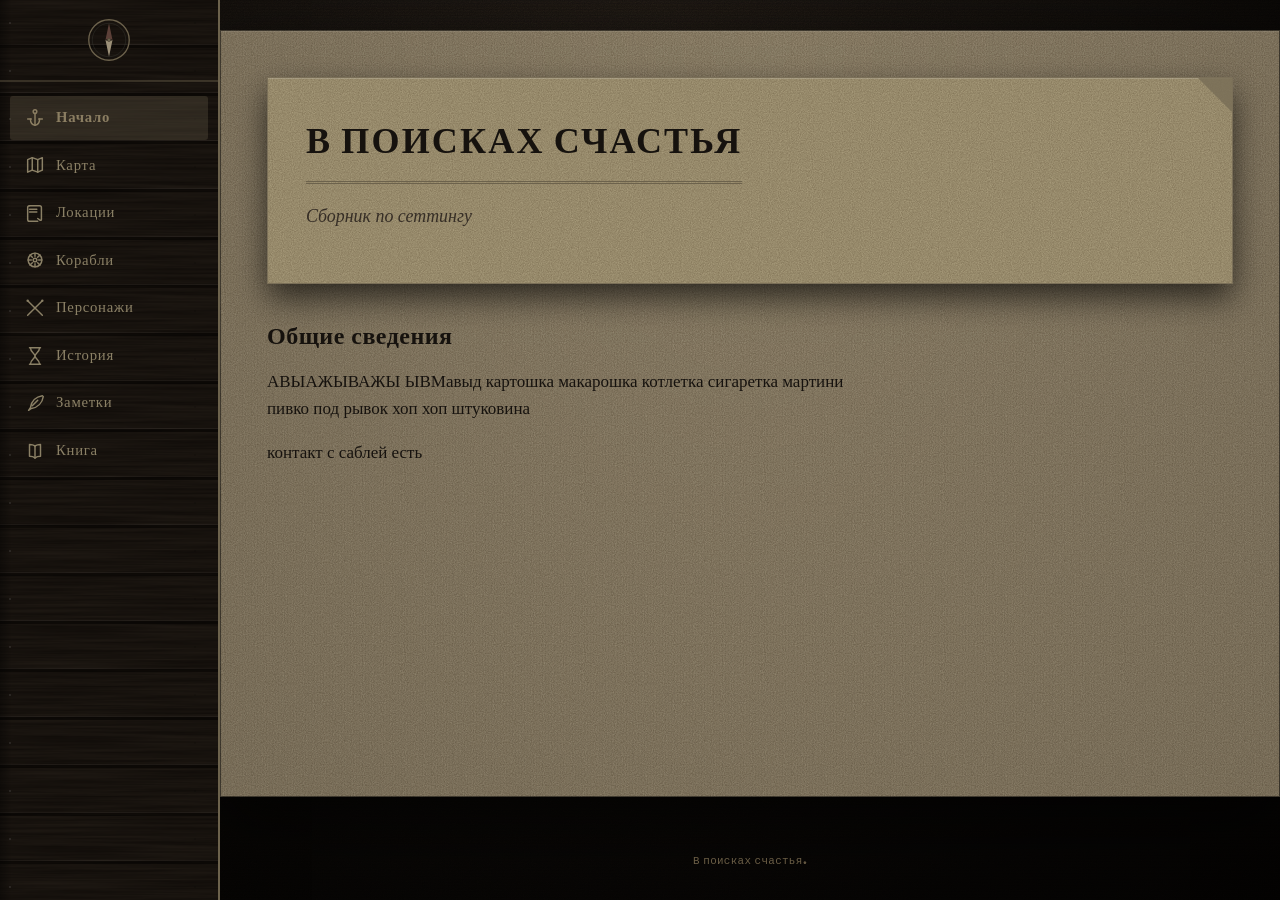
==== commit a541c3ad: "Update index.html" ====
--- a/index.html
+++ b/index.html
@@ -24,7 +24,6 @@
           <path d="M50 88 L58 50 L50 54 L42 50 Z" fill="#9c9078"/>
         </g>
         <circle cx="50" cy="50" r="4" fill="#6c624c"/>
-        <text x="50" y="10" fill="#9c9078" font-size="9" text-anchor="middle" font-family="Georgia">N</text>
       </svg>
     </div>
     <ul class="spine-tabs" id="spine-tabs">
@@ -54,4 +53,4 @@
 <script src="data/book.js"></script>
 <script src="engine.js"></script>
 </body>
-</html>+</html>
--- a/style.css
+++ b/style.css
@@ -196,6 +196,22 @@
 @keyframes view-in{ from{ opacity:0; transform:translateY(8px);} to{opacity:1; transform:none;} }
 @media (prefers-reduced-motion: reduce){ .view{ animation:none; } }
 
+.sr-only{
+  position:absolute; width:1px; height:1px; padding:0; margin:-1px;
+  overflow:hidden; clip:rect(0,0,0,0); white-space:nowrap; border:0;
+}
+
+/* Раздел "Книга" не должен лежать вторым слоем пергамента поверх общей
+   рамки страницы — сама рамка становится прозрачной/тёмной, и лист книги
+   остаётся единственной "светлой" поверхностью, а стрелки и ярлычок
+   оглавления стоят прямо на тёмном фоне сайта. */
+.content.content--book{
+  background: transparent;
+  border: none;
+  box-shadow: none;
+  padding: 30px 20px 60px;
+}
+
 /* ---------- hero / log entry ---------- */
 .log-hero{
   background:
@@ -400,13 +416,9 @@
 .prose{ max-width: 72ch; }
 .prose p{ margin:0 0 1em; }
 .prose-img{
-  display:block;
+  /* без оформления — просто картинка, как её вставили в тексте админки */
   max-width:100%;
   height:auto;
-  margin:.6em 0;
-  border:1px solid var(--parchment-dark);
-  box-shadow: 0 6px 14px rgba(0,0,0,.3);
-  filter: sepia(.15) contrast(1.03) brightness(.97);
 }
 .note-card .prose{ max-width:none; }
 
@@ -470,84 +482,172 @@
 .note-card h3{ margin-bottom:.25em; }
 .note-card .card-tags{ margin-top:10px; }
 
-/* ---------- книга (страницы, которые листаются) ---------- */
+/* ---------- книга (главы; один плоский лист, без анимации перелистывания) ---------- */
 .book-stage{
   display:flex;
   align-items:center;
-  gap:10px;
-  margin-top:20px;
-}
+  justify-content:center;
+  gap:4px;
+  margin-top:22px;
+  flex-wrap:wrap;
+}
+
+/* стрелки — просто светлые символы без фона и рамки, СНАРУЖИ блока с
+   текстом, вплотную к его краям; никакого "прыжка", только небольшая
+   смена цвета при наведении */
+.book-arrow{
+  flex:0 0 auto;
+  width:30px; height:64px;
+  padding:0;
+  display:flex;
+  align-items:center;
+  justify-content:center;
+  border:none;
+  background:transparent;
+  color: var(--parchment-light);
+  font-size:1.5rem;
+  line-height:1;
+  cursor:pointer;
+  box-shadow:none;
+  transition: color .15s ease;
+}
+.book-arrow:hover:not(:disabled){ color:#fff; }
+.book-arrow:disabled{ opacity:.3; cursor:default; }
+
+.book-wrap{
+  position:relative;
+  flex:0 0 auto;
+  margin:0 auto;
+  max-width:100%;
+}
+
+/* закладка-ярлычок, открывающая оглавление */
+.book-toc-tab{
+  position:absolute;
+  top:0;
+  right:22px;
+  transform: translateY(-100%);
+  font-family: var(--font-stamp);
+  font-size:.66rem;
+  letter-spacing:.08em;
+  text-transform:uppercase;
+  padding:7px 14px;
+  border:1px solid #542d29;
+  border-bottom:none;
+  border-radius:4px 4px 0 0;
+  font-weight:bold;
+  background: #501b1b;
+  color: #020101;
+  cursor:pointer;
+  z-index:3;
+  transition: background .15s ease;
+}
+.book-toc-tab:hover{ filter:brightness(1.15); }
+.book-toc-tab[aria-expanded="true"]{ background: var(--leather-dark); }
+
+/* оглавление — компактная панель, всплывающая ПОВЕРХ книги */
+.book-toc-panel{
+  position:absolute;
+  top:10px;
+  right:16px;
+  z-index:4;
+  min-width:220px;
+  max-width:80%;
+  max-height:80%;
+  overflow-y:auto;
+  background: var(--parchment-light);
+  border:1px solid var(--parchment-dark);
+  box-shadow: 0 14px 30px rgba(0,0,0,.45);
+  padding:10px 12px;
+}
+.book-toc-list{ list-style:none; margin:0; padding:0; }
+.book-toc-item{
+  display:block;
+  width:100%;
+  text-align:left;
+  font-family: var(--font-body);
+  font-size:.9rem;
+  color: var(--ink);
+  background:transparent;
+  border:none;
+  border-bottom:1px dotted var(--parchment-dark);
+  padding:6px 4px;
+}
+.book-toc-item:last-child{ border-bottom:none; }
+.book-toc-item:hover{ color: var(--wax-red); }
+
+/* сам лист — один плоский слой, без 3D и перелистывания.
+   Формат — крупный и вытянутый по вертикали, ближе к странице манги
+   (уже и выше обычного книжного листа). Размер задан ЖЁСТКО в px
+   (не в vh), поэтому разбивка текста на страницы не "плавает" при
+   приближении/отдалении — меняется только на брейкпоинтах. */
 .book{
   position:relative;
-  flex:1 1 auto;
-  max-width:640px;
-  margin:0 auto;
-  aspect-ratio: 3 / 4;
-  max-height:72vh;
-  perspective:1800px;
+  width:930px;
+  height:960px;
+  max-width:100%;
+  overflow-y:auto;
+  padding:30px 40px 40px;
+  background:
+    radial-gradient(ellipse at 50% 0%, rgba(0,0,0,0), rgba(0,0,0,.10) 96%),
+    url("data:image/svg+xml;utf8,<svg xmlns='http://www.w3.org/2000/svg' width='180' height='180'><filter id='p'><feTurbulence type='fractalNoise' baseFrequency='0.9' numOctaves='3' stitchTiles='stitch'/><feColorMatrix type='matrix' values='0 0 0 0 0.16  0 0 0 0 0.11  0 0 0 0 0.06  0 0 0 0.5 0'/></filter><rect width='180' height='180' filter='url(%23p)'/></svg>"),
+    repeating-linear-gradient(90deg, rgba(0,0,0,.025) 0px, rgba(0,0,0,.025) 1px, transparent 1px, transparent 3px),
+    var(--parchment);
+  background-blend-mode: normal, multiply, normal, normal;
+  border: 1px solid rgba(0,0,0,.5);
+  box-shadow: 0 1px 0 rgba(255,255,255,.08) inset, 0 24px 60px rgba(0,0,0,.55);
+  color: var(--ink);
+  font-size:1.04rem;
+  line-height:1.75;
   outline:none;
 }
-.book-pages{ position:relative; width:100%; height:100%; }
-.book-leaf{
-  position:absolute; inset:0;
-  transform-style:preserve-3d;
-  transition: transform .65s cubic-bezier(.45,.05,.2,1);
-  will-change: transform;
-}
-.book-leaf.flip-fwd{ transform: rotateY(-180deg); }
-.book-leaf.flip-back{ transform: rotateY(180deg); }
-.book-face{
-  position:absolute; inset:0;
-  overflow-y:auto;
-  padding:32px 30px;
-  background: var(--parchment-light);
-  border:1px solid var(--parchment-dark);
-  border-radius: 3px 14px 14px 3px;
-  box-shadow:
-    3px 0 0 var(--parchment-dark),
-    6px 0 0 rgba(0,0,0,.08),
-    0 14px 30px var(--shadow);
-  backface-visibility:hidden;
-  -webkit-backface-visibility:hidden;
-  color: var(--ink);
-}
-.book-face::before{
-  content:"";
-  position:absolute; left:0; top:0; bottom:0; width:24px;
-  background: linear-gradient(to right, rgba(0,0,0,.16), rgba(0,0,0,0));
-  pointer-events:none;
-}
-.book-face-back{ transform: rotateY(180deg); }
-.book-face h2{ margin-top:0; }
-.book-face .prose{ max-width:none; }
-.book-face .empty{ margin-top:10px; }
-
-.book-arrow{
-  flex:0 0 auto;
-  width:38px; height:38px;
-  border:1px solid var(--parchment-dark);
-  background: var(--leather-dark);
-  color: var(--parchment-light);
-  font-size:1rem;
-  cursor:pointer;
-  transition: filter .15s ease;
-}
-.book-arrow:hover:not(:disabled){ filter:brightness(1.3); }
-.book-arrow:disabled{ opacity:.3; cursor:default; }
+.book .prose{ max-width:none; }
+.book .prose p{ margin:0; text-indent:1.5em; }
+.book .prose p.first,
+.book .prose p.cont{ text-indent:0; }
+.book .empty{ margin-top:10px; text-indent:0; }
+.book-chapter-title{
+  text-align:center;
+  font-size:1.4rem;
+  margin: 0 0 1.3em;
+  padding-bottom:.55em;
+  border-bottom: 1px solid var(--parchment-dark);
+}
+.book-running-head{
+  font-family: var(--font-stamp);
+  font-size:.66rem;
+  letter-spacing:.14em;
+  text-transform:uppercase;
+  text-align:center;
+  color: var(--ink-soft);
+  opacity:.65;
+  margin: 0 0 1.6em;
+}
+.book .prose-img{
+  display:block;
+  margin: .6em auto;
+  max-width:100%;
+  max-height:44vh;
+  height:auto;
+}
 
 .book-pageno{
   text-align:center;
   font-family: var(--font-stamp);
   font-size:.72rem;
   letter-spacing:.06em;
-  color: var(--parchment-dark);
-  margin-top:12px;
-}
-
-@media (max-width:640px){
-  .book{ max-height:60vh; }
-  .book-face{ padding:24px 20px; }
-  .book-arrow{ width:32px; height:32px; }
+  color: rgba(234,217,179,0.65);
+  margin-top:14px;
+}
+
+@media (max-width:780px){
+  .book{ width:400px; height:600px; padding:30px 26px 34px; font-size:1rem; }
+  .book-chapter-title{ font-size:1.2rem; }
+  .book-arrow{ width:24px; height:50px; font-size:1.25rem; }
+  .book-toc-panel{ min-width:180px; }
+}
+@media (max-width:460px){
+  .book{ width:300px; height:460px; padding:22px 18px 26px; font-size:.94rem; }
 }
 
 footer.site-foot{
@@ -612,6 +712,9 @@
   overflow:hidden;
   touch-action:none;
   cursor:default;
+  user-select:none;
+  -webkit-user-select:none;
+  -webkit-user-drag:none;
 }
 .map-wrap.zoomed .map-zoom-viewport{ cursor:grab; }
 .map-zoom-viewport.dragging{ cursor:grabbing !important; }
@@ -628,6 +731,7 @@
   filter: sepia(.12) contrast(1.03) brightness(.97);
   pointer-events:none;
   user-select:none;
+  -webkit-user-drag:none;
 }
 .map-placeholder{
   aspect-ratio: 16/10;
@@ -636,6 +740,12 @@
   text-align:center; padding:24px;
 }
 .map-pins{ position:absolute; inset:0; }
+
+/* Слой карточек лежит НЕ внутри .map-zoom-viewport (у него overflow:hidden,
+   чтобы обрезать саму карту при зуме), а прямо в .map-wrap — поверх карты,
+   так что зумом/панорамой карточки больше не обрезаются. Сам слой прозрачен
+   для кликов, кликабельны только открытые карточки внутри него. */
+.map-pin-cards{ position:absolute; inset:0; pointer-events:none; z-index:40; }
 /* пины и их подписи не растут вместе с картой — держим их читаемый размер
    независимо от масштаба, компенсируя зум обратным scale() */
 .map-pin{
@@ -696,19 +806,20 @@
 .map-pin-card{
   display:none;
   position:absolute;
-  bottom: 28px; left:50%;
-  transform: translateX(-50%);
+  left:0; top:0;
+  transform: translate(-50%, -100%);
+  pointer-events:auto;
   width:350px;
   background: var(--parchment-light);
   border:1px solid var(--parchment-dark);
   box-shadow: 0 12px 26px rgba(0,0,0,.6);
   padding:12px 14px;
-  z-index:30;
   text-align:left;
   flex-direction:row;
   align-items:flex-start;
   gap:12px;
 }
+.map-pin-card.open{ display:flex; }
 .map-pin-card img.thumb{
   width:130px; height:150px; flex:0 0 auto;
   object-fit:cover;
@@ -726,7 +837,6 @@
 .map-pin-card-body h3{ margin:0; font-size:.96rem; line-height:1.2; }
 .map-pin-card-body .card-desc{ font-size:.8rem; line-height:1.35; margin:0; color: var(--ink-soft); }
 .map-pin-card-body .btn{ display:inline-block; margin-top:2px; align-self:flex-start; }
-.map-pin.open .map-pin-card{ display:flex; }
 
 /* keep an open pin above its neighbours */
 .map-pin.open{ z-index:25; }
@@ -734,4 +844,4 @@
 @media (max-width: 780px){
   .map-pin-card{ width:250px; padding:10px 12px; }
   .map-pin-card img.thumb{ width:72px; height:72px; }
-}+}
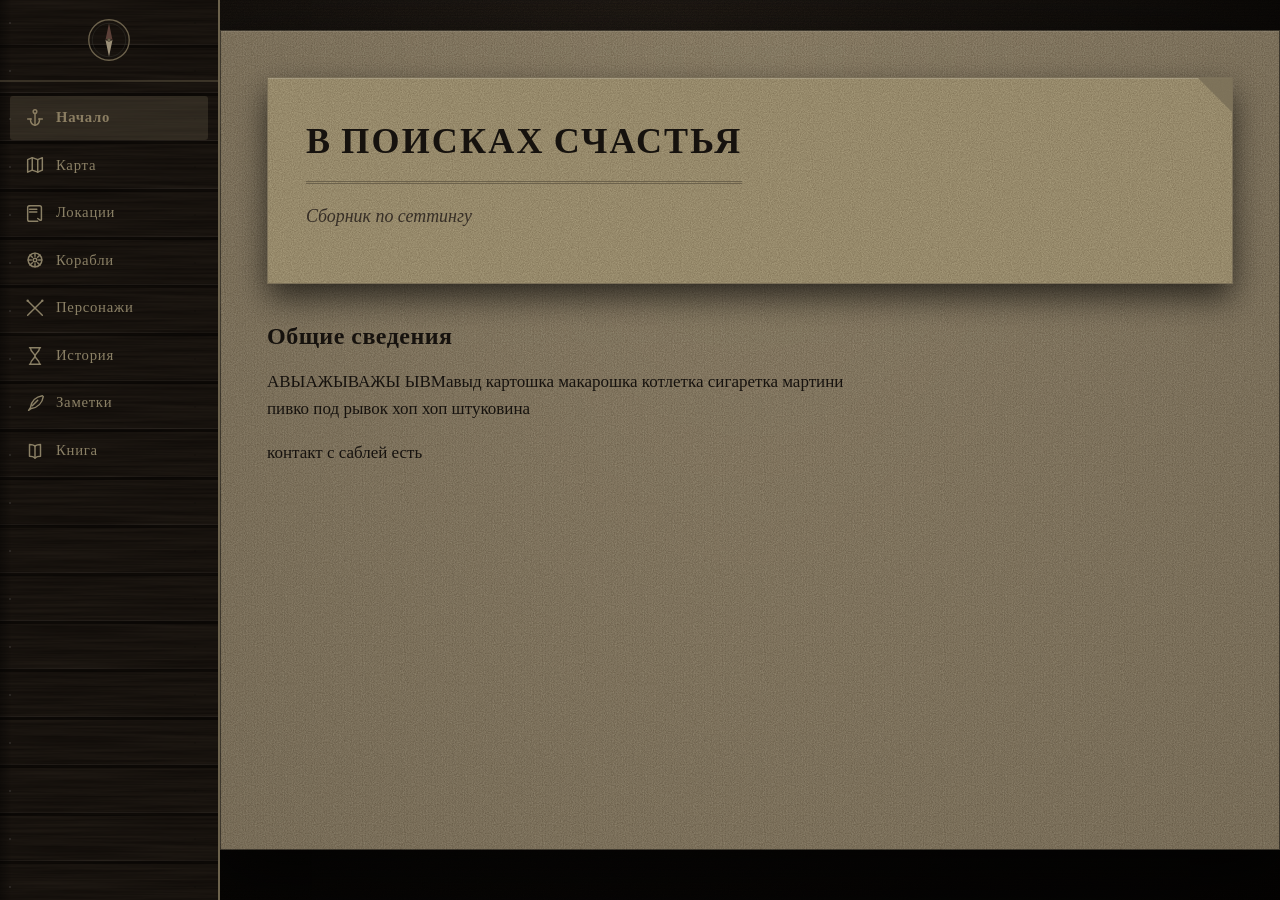
==== commit 2eb2c012: "Update index.html" ====
--- a/index.html
+++ b/index.html
@@ -35,7 +35,6 @@
     <main class="content" id="app" role="main">
       <!-- содержимое подставляется через engine.js -->
     </main>
-    <footer class="site-foot">В поисках счастья.</footer>
   </div>
 </div>
 
